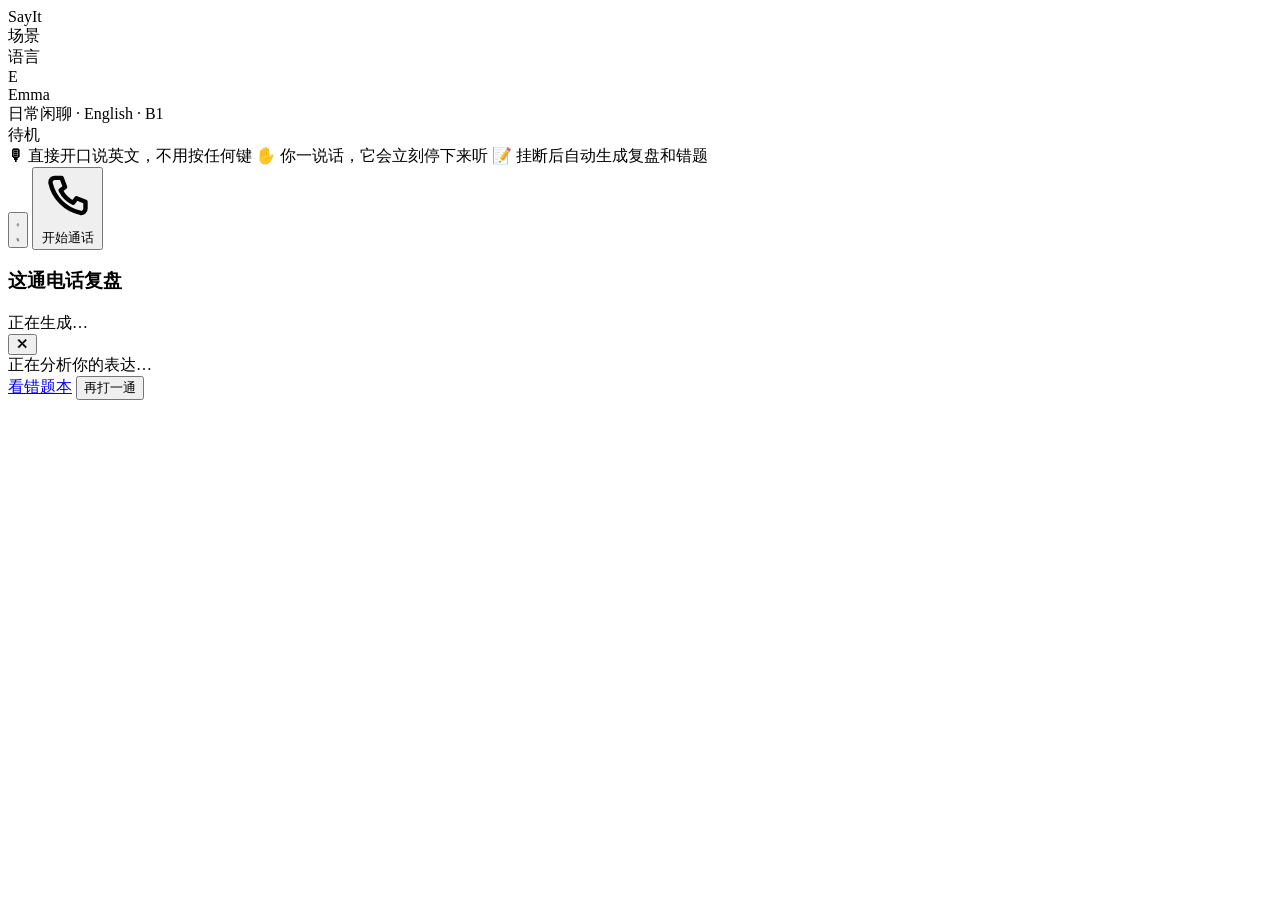
==== web/index.html @ 7a856676 "初始提交：SayIt 口语陪练（FastAPI + 豆包实时语音） 服务端 - FastAPI + WebSocket 网关，供应商适配层（豆包 / Qwen-Omni / OpenAI Realti" ====
<!doctype html>
<html lang="zh-CN">
<head>
<meta charset="utf-8" />
<meta name="viewport" content="width=device-width, initial-scale=1, viewport-fit=cover, maximum-scale=1" />
<meta name="theme-color" content="#080b12" />
<meta name="apple-mobile-web-app-capable" content="yes" />
<meta name="apple-mobile-web-app-status-bar-style" content="black-translucent" />
<title>SayIt · 口语陪练</title>
<link rel="manifest" href="/manifest.webmanifest" />
<link rel="icon" href="/static/icon.svg" />
<link rel="stylesheet" href="/static/styles.css" />
</head>
<body class="call-page">

<div class="shell">

  <header class="topbar">
    <div class="wordmark">Say<span>It</span><i class="dot"></i></div>
    <div class="grow"></div>
    <!-- 右上角切换的是「我的母语」，只影响界面文案和复盘解释；练习语言在下面那一排 -->
    <div id="lang-host"></div>
  </header>

  <section class="setup">
    <div class="setup-row">
      <span class="setup-label">场景</span>
      <div class="chiprow" id="row-scen"></div>
    </div>
    <div class="setup-row">
      <span class="setup-label">语言</span>
      <div class="chiprow" id="row-meta"></div>
    </div>
  </section>

  <main class="stage">

    <div class="peer">
      <div class="avatar-wrap" id="avatar-wrap">
        <div class="ring"></div><div class="ring"></div><div class="ring"></div>
        <div class="avatar" id="avatar">E</div>
      </div>
      <div class="peer-txt">
        <div class="peer-name" id="who-name">Emma</div>
        <div class="peer-sub" id="who-sub">日常闲聊 · English · B1</div>
      </div>
      <div class="state" id="status">待机</div>
    </div>

    <div class="captions" id="captions"></div>

    <div class="idle" id="idle">
      <a class="recap" id="recap" href="/history" style="display:none"></a>
      <div class="tips" id="idle-tips">
        <span><b>🎙</b> 直接开口说英文，不用按任何键</span>
        <span><b>✋</b> 你一说话，它会立刻停下来听</span>
        <span><b>📝</b> 挂断后自动生成复盘和错题</span>
      </div>
    </div>

  </main>

  <div class="dock">
    <button class="round" id="btn-mute" title="静音">
      <svg class="on" viewBox="0 0 24 24" fill="none" stroke="currentColor" stroke-width="1.8" stroke-linecap="round" stroke-linejoin="round">
        <rect x="9" y="2.8" width="6" height="10.6" rx="3" />
        <path d="M5.4 11.4a6.6 6.6 0 0 0 13.2 0" /><path d="M12 17.9v3.3" />
      </svg>
      <svg class="off" viewBox="0 0 24 24" fill="none" stroke="currentColor" stroke-width="1.8" stroke-linecap="round" stroke-linejoin="round">
        <rect x="9" y="2.8" width="6" height="10.6" rx="3" />
        <path d="M5.4 11.4a6.6 6.6 0 0 0 13.2 0" /><path d="M12 17.9v3.3" />
        <path d="M3.6 3.2 20.4 21.4" />
      </svg>
    </button>
    <button class="call-btn" id="btn-call" title="开始通话">
      <svg class="ico" viewBox="0 0 24 24" fill="none" stroke="currentColor" stroke-width="1.9" stroke-linecap="round" stroke-linejoin="round">
        <path d="M6.4 3.4h2.9l1.5 3.9-1.9 1.4a11.6 11.6 0 0 0 5.4 5.4l1.4-1.9 3.9 1.5v2.9a1.9 1.9 0 0 1-2.1 1.9A16.9 16.9 0 0 1 4.5 5.5 1.9 1.9 0 0 1 6.4 3.4z" />
      </svg>
      <span class="lbl">开始通话</span>
    </button>
  </div>

</div>

<div class="toast" id="toast"></div>

<div class="modal" id="report-modal" aria-hidden="true">
  <div class="modal-card">
    <div class="modal-head">
      <div>
        <h3>这通电话复盘</h3>
        <div class="sub" id="rp-sub">正在生成…</div>
      </div>
      <button class="icon-btn" id="rp-close" title="关闭">✕</button>
    </div>
    <div class="modal-body" id="rp-body">
      <div class="rp-loading"><span class="spinner"></span> 正在分析你的表达…</div>
    </div>
    <div class="modal-foot">
      <a class="btn" href="/stats">看错题本</a>
      <button class="btn primary" id="rp-again">再打一通</button>
    </div>
  </div>
</div>

<script src="/static/i18n.js"></script>
<script src="/static/nav.js"></script>
<script src="/static/app.js"></script>
</body>
</html>
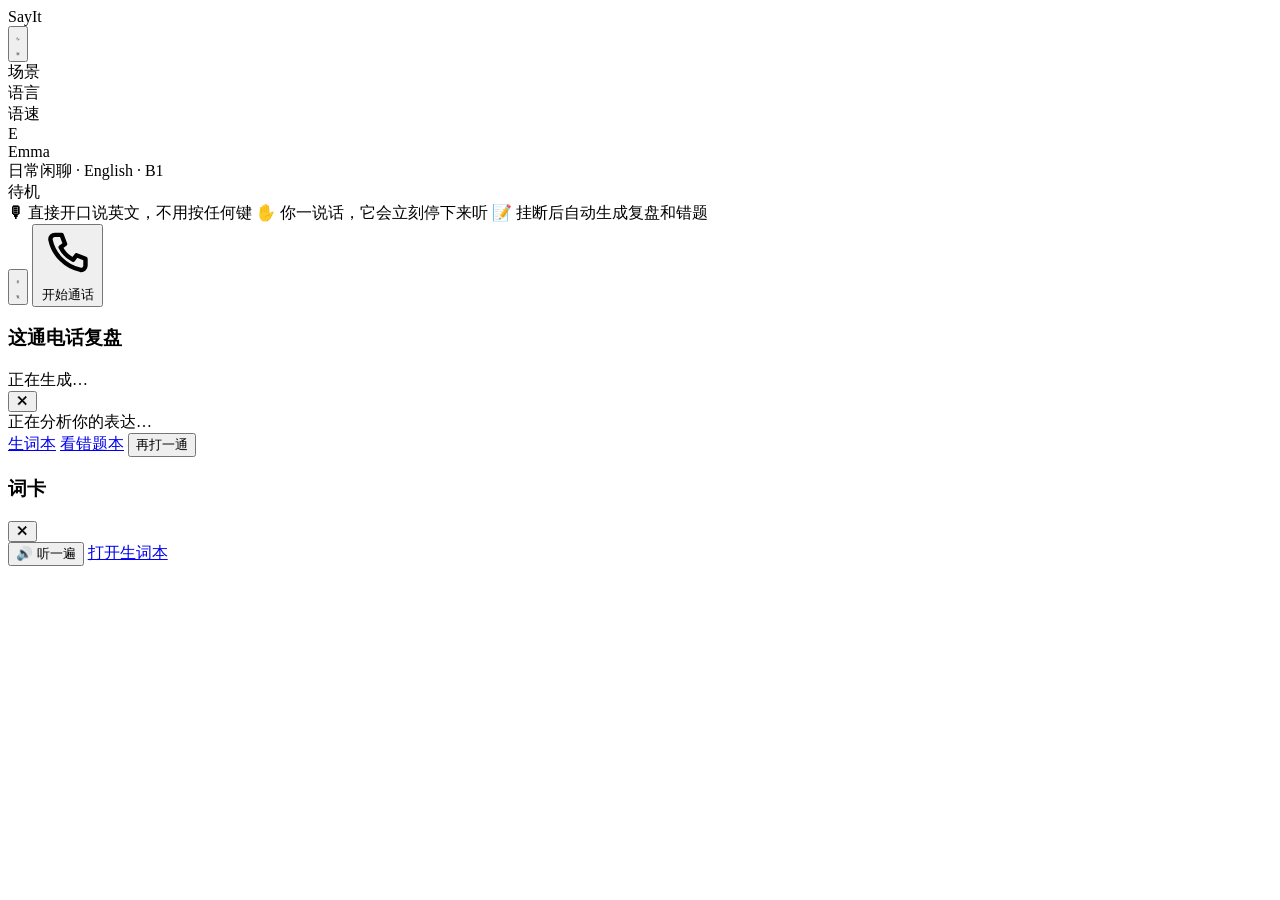
==== commit 34fc70b6: "Add Dockerfile" ====
--- a/web/index.html
+++ b/web/index.html
@@ -10,6 +10,8 @@
 <link rel="manifest" href="/manifest.webmanifest" />
 <link rel="icon" href="/static/icon.svg" />
 <link rel="stylesheet" href="/static/styles.css" />
+<!-- 主题必须在样式表之后、首屏之前跑一次，否则浅色用户会先看到一帧黑底 -->
+<script src="/static/theme.js"></script>
 </head>
 <body class="call-page">
 
@@ -18,18 +20,33 @@
   <header class="topbar">
     <div class="wordmark">Say<span>It</span><i class="dot"></i></div>
     <div class="grow"></div>
+    <!-- 主题：深色 / 浅色一键切换（存 localStorage，跟随设备） -->
+    <button class="icon-btn themebtn" id="btn-theme" title="切换深浅色">
+      <svg class="moon" viewBox="0 0 24 24" fill="none" stroke="currentColor" stroke-width="1.8" stroke-linecap="round" stroke-linejoin="round">
+        <path d="M20.5 14.6A8.6 8.6 0 0 1 9.4 3.5a8.6 8.6 0 1 0 11.1 11.1z" />
+      </svg>
+      <svg class="sun" viewBox="0 0 24 24" fill="none" stroke="currentColor" stroke-width="1.8" stroke-linecap="round" stroke-linejoin="round">
+        <circle cx="12" cy="12" r="4.2" />
+        <path d="M12 2.6v2.2M12 19.2v2.2M2.6 12h2.2M19.2 12h2.2M5.4 5.4 7 7M17 17l1.6 1.6M18.6 5.4 17 7M7 17l-1.6 1.6" />
+      </svg>
+    </button>
     <!-- 右上角切换的是「我的母语」，只影响界面文案和复盘解释；练习语言在下面那一排 -->
     <div id="lang-host"></div>
   </header>
 
   <section class="setup">
-    <div class="setup-row">
+    <div class="setup-row collapsible">
       <span class="setup-label">场景</span>
       <div class="chiprow" id="row-scen"></div>
     </div>
-    <div class="setup-row">
+    <div class="setup-row collapsible">
       <span class="setup-label">语言</span>
       <div class="chiprow" id="row-meta"></div>
+    </div>
+    <!-- 语速：真正下发给供应商的会话参数，整通电话固定，不会"过一会儿又变回去" -->
+    <div class="setup-row speed-row">
+      <span class="setup-label">语速</span>
+      <div class="chiprow" id="row-speed"></div>
     </div>
   </section>
 
@@ -97,14 +114,34 @@
       <div class="rp-loading"><span class="spinner"></span> 正在分析你的表达…</div>
     </div>
     <div class="modal-foot">
+      <a class="btn" href="/words">生词本</a>
       <a class="btn" href="/stats">看错题本</a>
       <button class="btn primary" id="rp-again">再打一通</button>
     </div>
   </div>
 </div>
 
+<!-- 词卡：复盘点开「顺手记住」里的词 -->
+<div class="modal" id="word-modal" aria-hidden="true">
+  <div class="modal-card">
+    <div class="modal-head">
+      <div>
+        <h3>词卡</h3>
+        <div class="sub" id="wc-sub"></div>
+      </div>
+      <button class="icon-btn" id="wc-close" title="关闭">✕</button>
+    </div>
+    <div class="modal-body" id="wc-body"></div>
+    <div class="modal-foot">
+      <button class="btn" id="wc-listen">🔊 听一遍</button>
+      <a class="btn primary" href="/words">打开生词本</a>
+    </div>
+  </div>
+</div>
+
 <script src="/static/i18n.js"></script>
 <script src="/static/nav.js"></script>
+<script src="/static/cards.js"></script>
 <script src="/static/app.js"></script>
 </body>
 </html>
